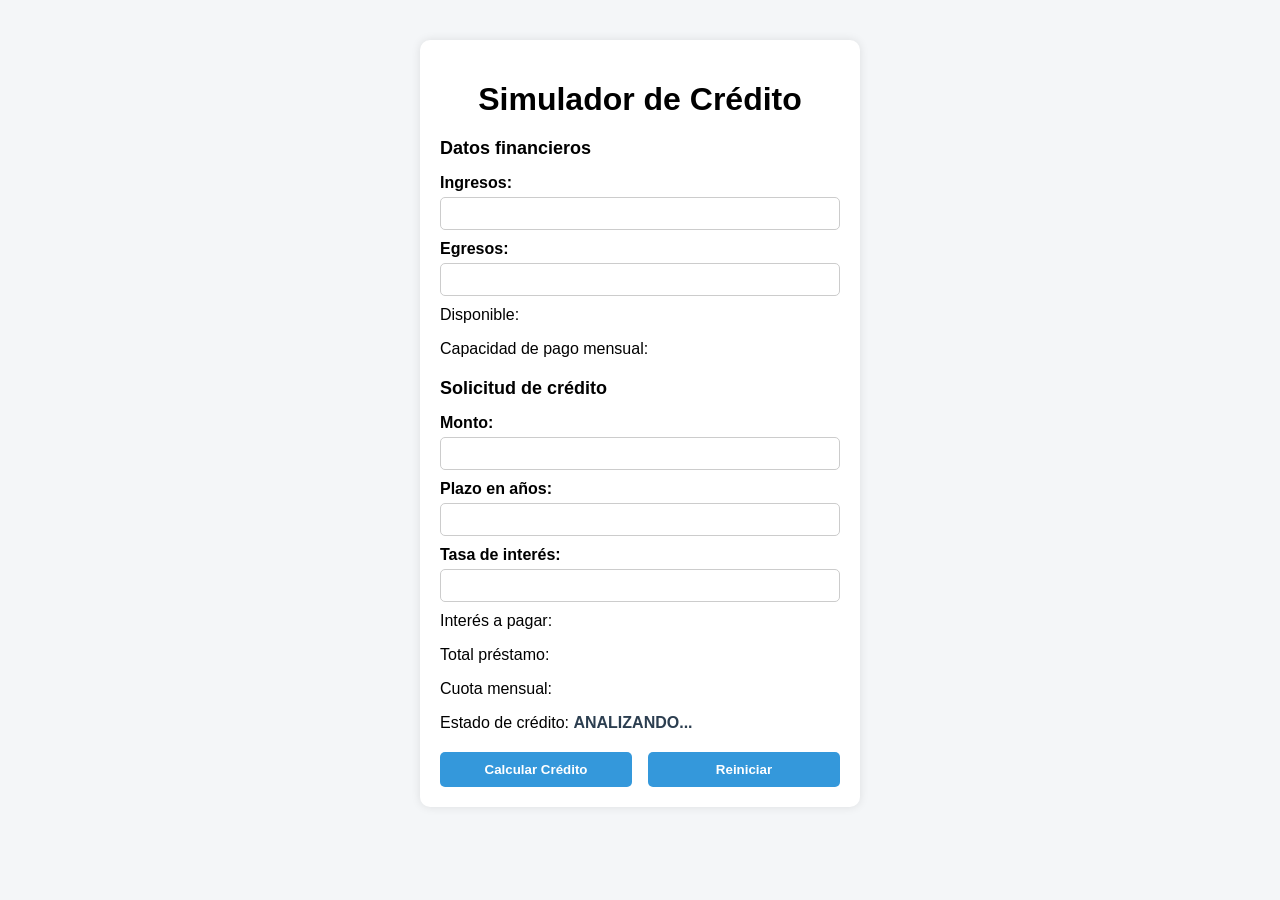
==== simulador.html @ 65541c9e "T2.P1.1 Archivos base" ====
<!DOCTYPE html>
<html lang="es">
<head>
    <meta charset="UTF-8">
    <meta name="viewport" content="width=device-width, initial-scale=1.0">
    <title>Simulador de Crédito</title>
    <link rel="stylesheet" href="simulador.css">
</head>
<body>

    <div class="container">
        <h1>Simulador de Crédito</h1>

        <h2>Datos financieros</h2>
        <label for="txtIngresos">Ingresos:</label>
        <input type="text" id="txtIngresos">

        <label for="txtEgresos">Egresos:</label>
        <input type="text" id="txtEgresos">

        <p>Disponible: <span id="spnDisponible"></span></p>
        <p>Capacidad de pago mensual: <span id="spnCapacidadPago"></span></p>

        <h2>Solicitud de crédito</h2>
        <label for="txtMonto">Monto:</label>
        <input type="text" id="txtMonto">

        <label for="txtPlazo">Plazo en años:</label>
        <input type="text" id="txtPlazo">

        <label for="txtTasaInteres">Tasa de interés:</label>
        <input type="text" id="txtTasaInteres">

        <p>Interés a pagar: <span id="spnInteresPagar"></span></p>
        <p>Total préstamo: <span id="spnTotalPrestamo"></span></p>
        <p>Cuota mensual: <span id="spnCuotaMensual"></span></p>
        <p>Estado de crédito: <span id="spnEstadoCredito">ANALIZANDO...</span></p>

        <div class="buttons">
            <button id="btnCalcularCredito">Calcular Crédito</button>
            <button id="btnReiniciar">Reiniciar</button>
        </div>
    </div>

</body>
</html>
---- simulador.css ----
body {
    font-family: Arial, sans-serif;
    background-color: #f4f6f8;
    margin: 0;
    padding: 0;
}

.container {
    width: 400px;
    margin: 40px auto;
    padding: 20px;
    background-color: white;
    border-radius: 10px;
    box-shadow: 0 0 10px rgba(0,0,0,0.1);
}

h1 {
    text-align: center;
    margin-bottom: 20px;
}

h2 {
    margin-top: 20px;
    font-size: 18px;
}

label {
    display: block;
    margin-top: 10px;
    font-weight: bold;
}

input {
    width: 100%;
    padding: 8px;
    margin-top: 5px;
    border-radius: 5px;
    border: 1px solid #ccc;
    box-sizing: border-box;
}

p {
    margin-top: 10px;
}

span {
    font-weight: bold;
    color: #2c3e50;
}

.buttons {
    margin-top: 20px;
    display: flex;
    justify-content: space-between;
}

button {
    width: 48%;
    padding: 10px;
    border: none;
    border-radius: 5px;
    background-color: #3498db;
    color: white;
    font-weight: bold;
    cursor: pointer;
}

button:hover {
    background-color: #2980b9;
}
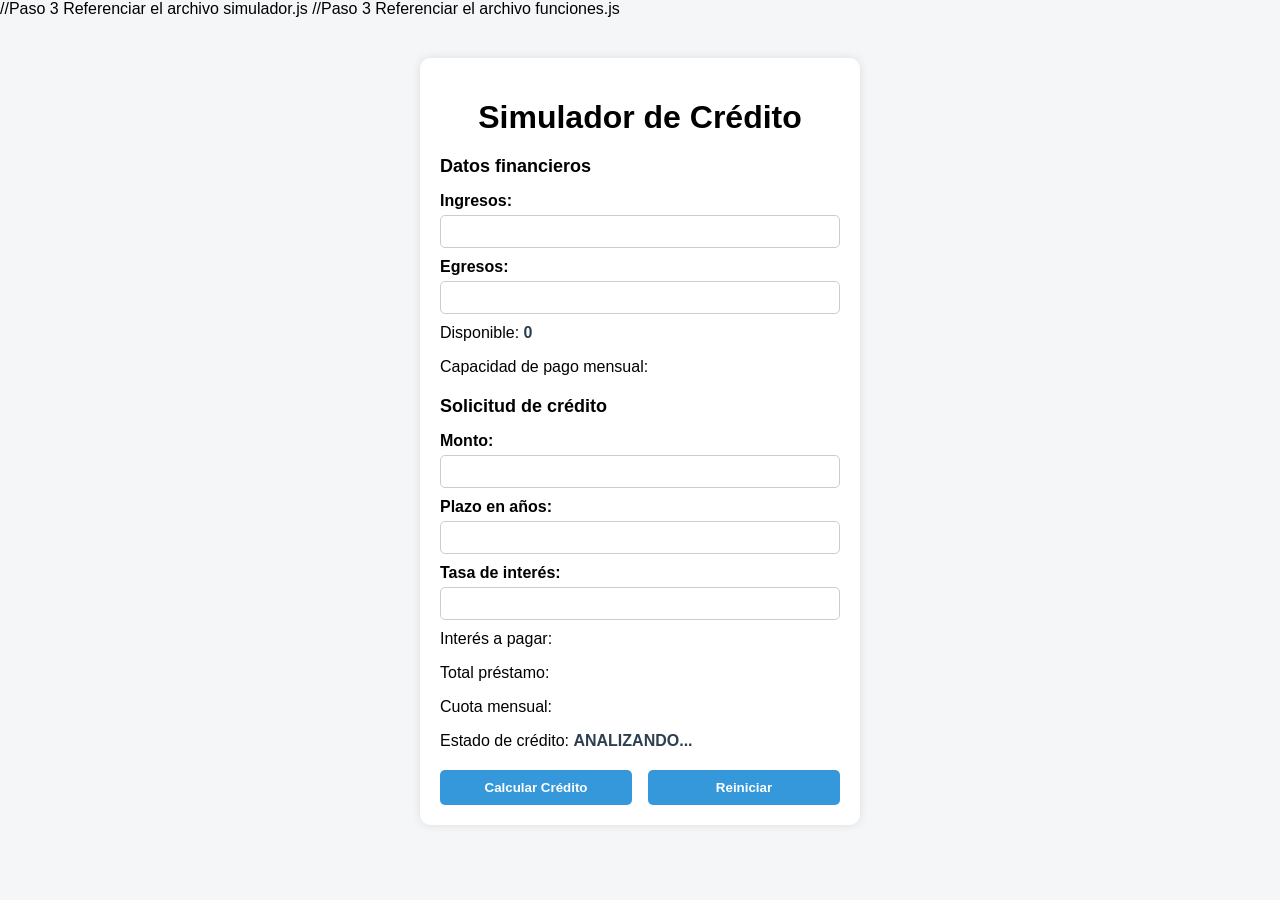
==== commit e9535d24: "T2.P1.2-5 Avance taller en clase" ====
--- a/simulador.html
+++ b/simulador.html
@@ -5,9 +5,12 @@
     <meta name="viewport" content="width=device-width, initial-scale=1.0">
     <title>Simulador de Crédito</title>
     <link rel="stylesheet" href="simulador.css">
+     <script src="simulador.js"></script> //Paso 3 Referenciar el archivo simulador.js
+    <script src="funciones.js"></script> //Paso 3 Referenciar el archivo funciones.js
+    <script type="module" src="simulador.js"></script>
 </head>
 <body>
-
+    
     <div class="container">
         <h1>Simulador de Crédito</h1>
 
@@ -18,7 +21,7 @@
         <label for="txtEgresos">Egresos:</label>
         <input type="text" id="txtEgresos">
 
-        <p>Disponible: <span id="spnDisponible"></span></p>
+        <p>Disponible: <span id="spnDisponible"> 0 </span></p>
         <p>Capacidad de pago mensual: <span id="spnCapacidadPago"></span></p>
 
         <h2>Solicitud de crédito</h2>
@@ -37,10 +40,10 @@
         <p>Estado de crédito: <span id="spnEstadoCredito">ANALIZANDO...</span></p>
 
         <div class="buttons">
-            <button id="btnCalcularCredito">Calcular Crédito</button>
+            <button id="btnCalcularCredito" onclick="calcular()">Calcular Crédito</button>
             <button id="btnReiniciar">Reiniciar</button>
         </div>
     </div>
-
+    
 </body>
 </html>
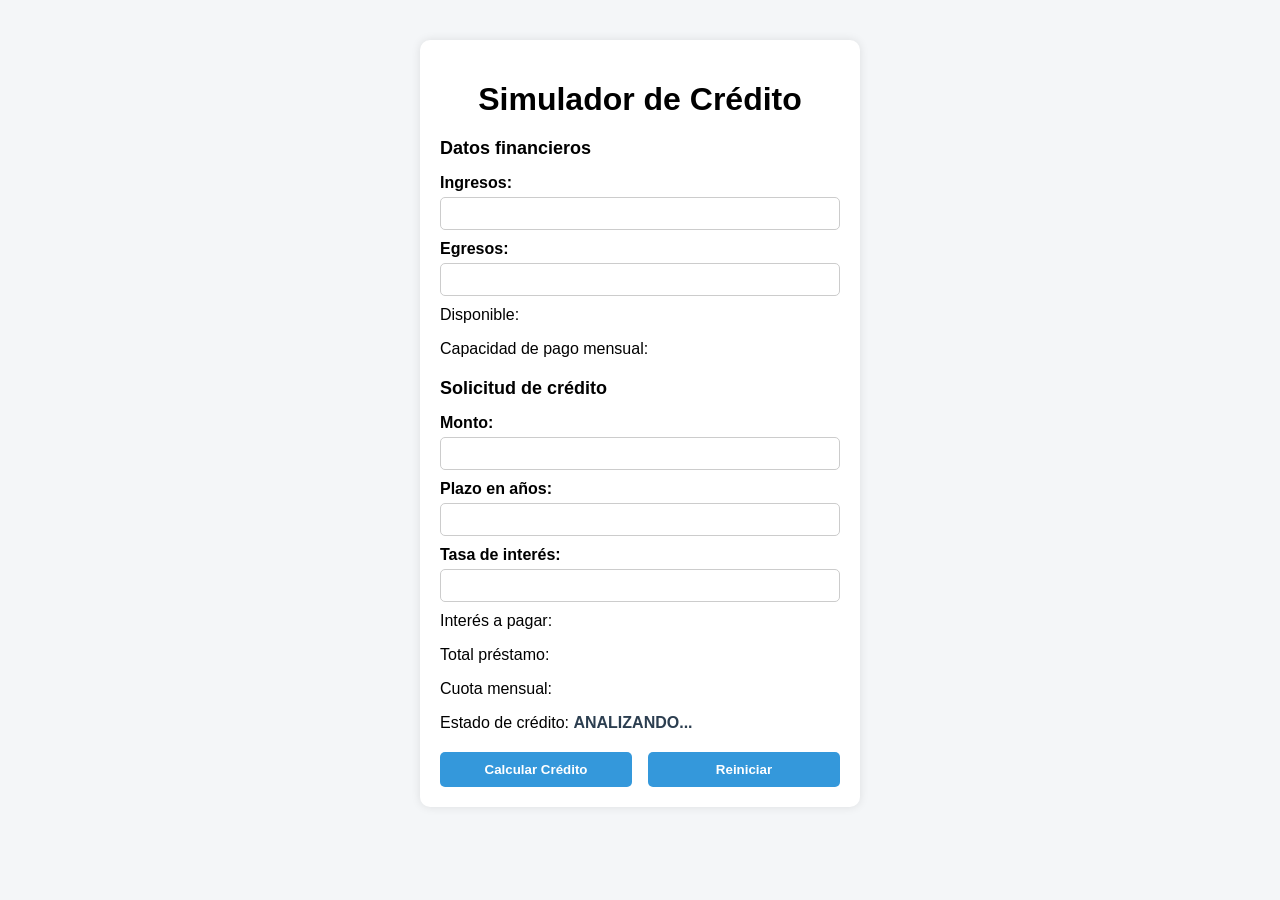
==== commit f78cad2a: "T2.P1.6-14 Completo taller/deber clase" ====
--- a/simulador.html
+++ b/simulador.html
@@ -1,49 +1,51 @@
 <!DOCTYPE html>
 <html lang="es">
+ 
 <head>
     <meta charset="UTF-8">
     <meta name="viewport" content="width=device-width, initial-scale=1.0">
     <title>Simulador de Crédito</title>
     <link rel="stylesheet" href="simulador.css">
-     <script src="simulador.js"></script> //Paso 3 Referenciar el archivo simulador.js
-    <script src="funciones.js"></script> //Paso 3 Referenciar el archivo funciones.js
-    <script type="module" src="simulador.js"></script>
+    <script src="funciones.js"></script>
+    <script src="simulador.js"></script>
 </head>
+ 
 <body>
-    
+ 
     <div class="container">
         <h1>Simulador de Crédito</h1>
-
+ 
         <h2>Datos financieros</h2>
         <label for="txtIngresos">Ingresos:</label>
         <input type="text" id="txtIngresos">
-
+ 
         <label for="txtEgresos">Egresos:</label>
         <input type="text" id="txtEgresos">
-
-        <p>Disponible: <span id="spnDisponible"> 0 </span></p>
+ 
+        <p>Disponible: <span id="spnDisponible"></span></p>
         <p>Capacidad de pago mensual: <span id="spnCapacidadPago"></span></p>
-
+ 
         <h2>Solicitud de crédito</h2>
         <label for="txtMonto">Monto:</label>
         <input type="text" id="txtMonto">
-
+ 
         <label for="txtPlazo">Plazo en años:</label>
         <input type="text" id="txtPlazo">
-
+ 
         <label for="txtTasaInteres">Tasa de interés:</label>
         <input type="text" id="txtTasaInteres">
-
+ 
         <p>Interés a pagar: <span id="spnInteresPagar"></span></p>
         <p>Total préstamo: <span id="spnTotalPrestamo"></span></p>
         <p>Cuota mensual: <span id="spnCuotaMensual"></span></p>
         <p>Estado de crédito: <span id="spnEstadoCredito">ANALIZANDO...</span></p>
-
+ 
         <div class="buttons">
             <button id="btnCalcularCredito" onclick="calcular()">Calcular Crédito</button>
             <button id="btnReiniciar">Reiniciar</button>
         </div>
     </div>
-    
+ 
 </body>
-</html>+ 
+</html>
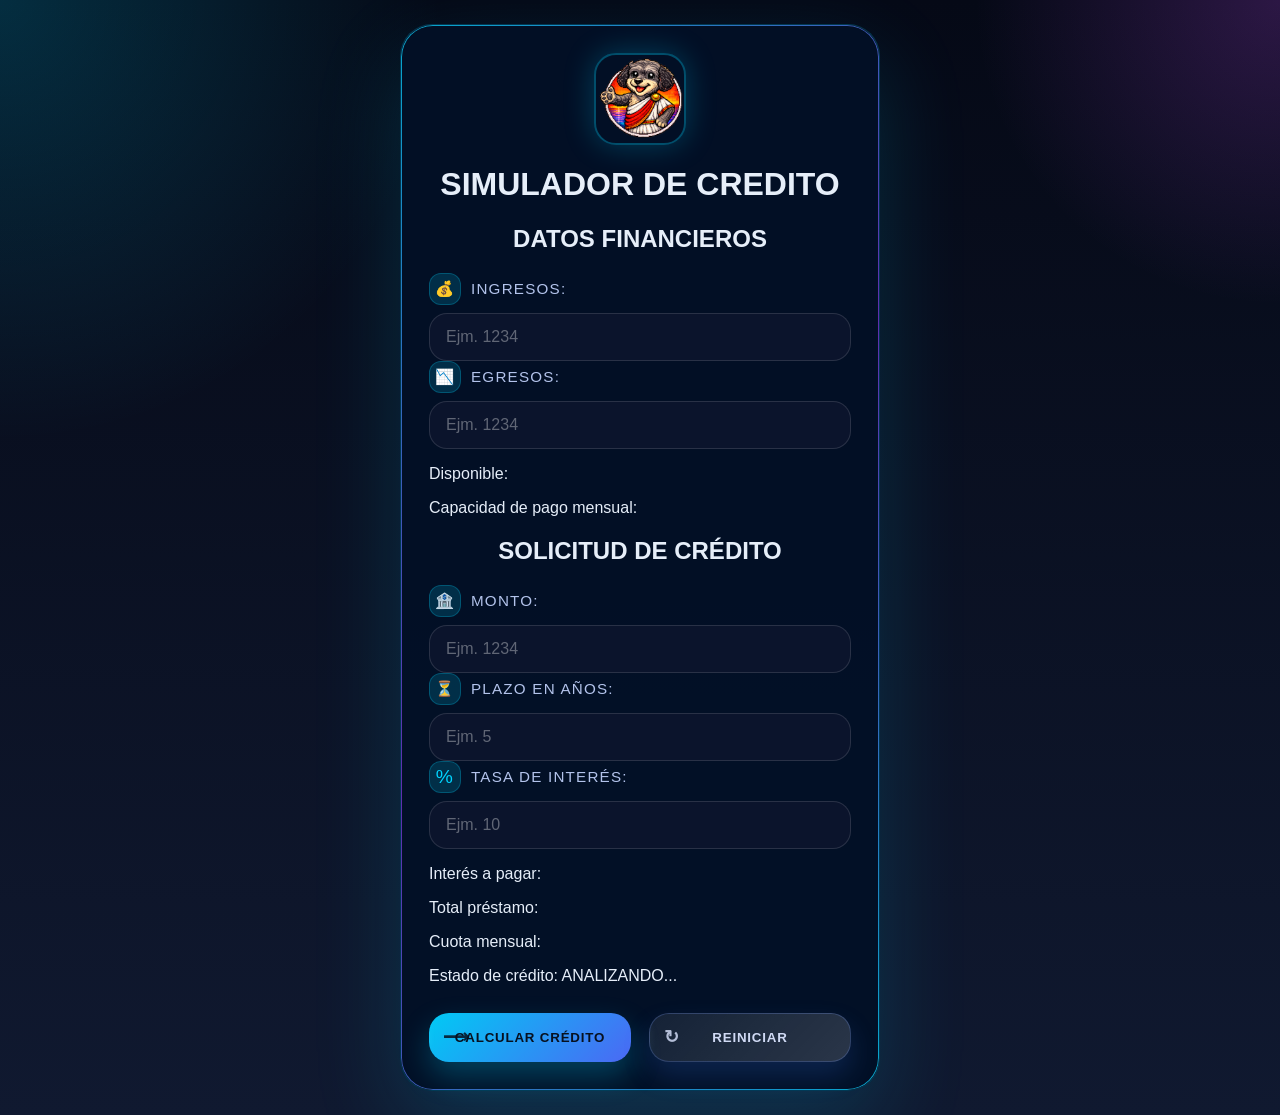
==== commit 764a8f55: "T2.P2 Interfaz grafica" ====
--- a/simulador.html
+++ b/simulador.html
@@ -11,29 +11,29 @@
 </head>
  
 <body>
+    <div class="container">
+        <img src="dog_bank.png" alt="Logo de la empresa" class="logo">
+        <h1>SIMULADOR DE CREDITO</h1>
  
-    <div class="container">
-        <h1>Simulador de Crédito</h1>
+        <h2>DATOS FINANCIEROS</h2>
+        <label for="txtIngresos"><span class="label-icon icon-ingresos"></span> Ingresos:</label>
+        <input type="text" id="txtIngresos" placeholder="Ejm. 1234">
  
-        <h2>Datos financieros</h2>
-        <label for="txtIngresos">Ingresos:</label>
-        <input type="text" id="txtIngresos">
- 
-        <label for="txtEgresos">Egresos:</label>
-        <input type="text" id="txtEgresos">
+        <label for="txtEgresos"><span class="label-icon icon-egresos"></span> Egresos:</label>
+        <input type="text" id="txtEgresos" placeholder="Ejm. 1234">
  
         <p>Disponible: <span id="spnDisponible"></span></p>
         <p>Capacidad de pago mensual: <span id="spnCapacidadPago"></span></p>
  
-        <h2>Solicitud de crédito</h2>
-        <label for="txtMonto">Monto:</label>
-        <input type="text" id="txtMonto">
+        <h2>SOLICITUD DE CRÉDITO</h2>
+        <label for="txtMonto"><span class="label-icon icon-monto"></span> Monto:</label>
+        <input type="text" id="txtMonto" placeholder="Ejm. 1234">
  
-        <label for="txtPlazo">Plazo en años:</label>
-        <input type="text" id="txtPlazo">
+        <label for="txtPlazo"><span class="label-icon icon-plazo"></span> Plazo en años:</label>
+        <input type="text" id="txtPlazo" placeholder="Ejm. 5">
  
-        <label for="txtTasaInteres">Tasa de interés:</label>
-        <input type="text" id="txtTasaInteres">
+        <label for="txtTasaInteres"><span class="label-icon icon-tasa"></span> Tasa de interés:</label>
+        <input type="text" id="txtTasaInteres" placeholder="Ejm. 10">
  
         <p>Interés a pagar: <span id="spnInteresPagar"></span></p>
         <p>Total préstamo: <span id="spnTotalPrestamo"></span></p>
@@ -42,10 +42,10 @@
  
         <div class="buttons">
             <button id="btnCalcularCredito" onclick="calcular()">Calcular Crédito</button>
-            <button id="btnReiniciar">Reiniciar</button>
+            <button id="btnReiniciar" onclick="reiniciar()">Reiniciar</button>
         </div>
     </div>
  
 </body>
  
-</html>
+</html>
--- a/simulador.css
+++ b/simulador.css
@@ -1,70 +1,532 @@
+* {
+    box-sizing: border-box;
+}
+
 body {
-    font-family: Arial, sans-serif;
-    background-color: #f4f6f8;
     margin: 0;
-    padding: 0;
+    min-height: 100vh;
+    display: flex;
+    align-items: center;
+    justify-content: center;
+    padding: 24px;
+    font-family: 'Inter', Arial, sans-serif;
+    background: radial-gradient(circle at top left, rgba(0, 212, 255, 0.18), transparent 26%),
+                radial-gradient(circle at top right, rgba(201, 79, 255, 0.2), transparent 18%),
+                linear-gradient(180deg, #050916 0%, #101930 100%);
+    color: #e6eef9;
+}
+
+.page-shell {
+    width: min(1100px, calc(100% - 32px));
+    margin: 0 auto;
+    padding: 28px 0 42px;
 }
 
 .container {
-    width: 400px;
-    margin: 40px auto;
-    padding: 20px;
-    background-color: white;
-    border-radius: 10px;
-    box-shadow: 0 0 10px rgba(0,0,0,0.1);
-}
-
-h1 {
+    width: min(480px, 100%);
+    margin: 0 auto;
+}
+
+.container > h1,
+.container > h2 {
     text-align: center;
-    margin-bottom: 20px;
-}
-
-h2 {
-    margin-top: 20px;
-    font-size: 18px;
+}
+
+.hero {
+    display: grid;
+    grid-template-columns: 1.5fr 1fr;
+    gap: 26px;
+    align-items: center;
+    padding: 24px 28px;
+    margin-bottom: 28px;
+    border: 1px solid rgba(255,255,255,0.08);
+    background: rgba(255,255,255,0.04);
+    border-radius: 30px;
+    backdrop-filter: blur(16px);
+    box-shadow: 0 32px 80px rgba(0, 0, 0, 0.35);
+}
+
+.hero-copy {
+    max-width: 620px;
+}
+
+.eyebrow {
+    display: inline-block;
+    padding: 6px 14px;
+    background: rgba(0, 212, 255, 0.18);
+    border-radius: 999px;
+    color: #00d4ff;
+    letter-spacing: 0.14em;
+    text-transform: uppercase;
+    font-size: 0.78rem;
+    margin-bottom: 16px;
+}
+
+.hero h1 {
+    margin: 0;
+    font-size: clamp(2.2rem, 3vw, 3.4rem);
+    line-height: 1.03;
+    letter-spacing: -0.04em;
+    background: linear-gradient(90deg, #85e9ff, #8d6bff);
+    -webkit-background-clip: text;
+    -webkit-text-fill-color: transparent;
+}
+
+.hero p {
+    max-width: 600px;
+    margin-top: 18px;
+    font-size: 1rem;
+    line-height: 1.8;
+    color: #cbd6f1;
+}
+
+.hero-visual {
+    display: flex;
+    justify-content: center;
+    align-items: center;
+}
+
+.hero-visual img {
+    width: 130px;
+    height: 130px;
+    border-radius: 28px;
+    padding: 18px;
+    background: linear-gradient(180deg, rgba(0,212,255,0.18), rgba(255,255,255,0.08));
+    box-shadow: 0 28px 50px rgba(0, 212, 255, 0.22);
+}
+
+.container {
+    position: relative;
+    background: rgba(3, 16, 38, 0.95);
+    border-radius: 32px;
+    border: 1px solid rgba(0, 212, 255, 0.2);
+    box-shadow: 0 32px 90px rgba(0, 212, 255, 0.16), inset 0 0 0 1px rgba(255,255,255,0.08);
+    padding: 28px;
+}
+
+.container::before {
+    content: '';
+    position: absolute;
+    inset: 0;
+    border-radius: 32px;
+    padding: 1px;
+    background: linear-gradient(135deg, rgba(0,212,255,0.75), rgba(145,53,255,0.6), rgba(0,212,255,0.75));
+    -webkit-mask: linear-gradient(#fff 0 0) content-box, linear-gradient(#fff 0 0);
+    -webkit-mask-composite: destination-out;
+    mask-composite: exclude;
+    pointer-events: none;
+}
+
+.panel {
+    position: relative;
+    background: rgba(6, 20, 46, 0.92);
+    border-radius: 28px;
+    border: 1px solid rgba(0, 212, 255, 0.22);
+    padding: 24px;
+    margin-bottom: 22px;
+    overflow: hidden;
+    box-shadow: 0 0 0 1px rgba(255,255,255,0.04), 0 18px 50px rgba(1, 58, 112, 0.32);
+}
+
+.panel::after {
+    content: '';
+    position: absolute;
+    inset: 0;
+    border-radius: 28px;
+    padding: 1px;
+    background: linear-gradient(135deg, rgba(0,212,255,0.6), rgba(108,65,255,0.45), rgba(0,212,255,0.6));
+    -webkit-mask: linear-gradient(#fff 0 0) content-box, linear-gradient(#fff 0 0);
+    -webkit-mask-composite: destination-out;
+    mask-composite: exclude;
+    pointer-events: none;
+}
+
+.panel h2,
+.panel h1 {
+    position: relative;
+    z-index: 1;
+}
+
+.logo {
+    display: block;
+    width: 92px;
+    height: 92px;
+    margin: 0 auto 16px;
+    border-radius: 22px;
+    object-fit: cover;
+    border: 2px solid rgba(0,212,255,0.32);
+    box-shadow: 0 0 30px rgba(0, 212, 255, 0.25);
+}
+
+.panel-top {
+    text-align: center;
+    padding-bottom: 30px;
+}
+
+.panel-top h1 {
+    margin: 0 auto;
+    text-align: center;
+}
+
+.panel-group {
+    padding-bottom: 24px;
+}
+
+.panel-group h2 {
+    text-align: center;
+}
+
+.card {
+    position: relative;
+    background: rgba(6, 20, 46, 0.92);
+    border-radius: 26px;
+    border: 1px solid rgba(0, 212, 255, 0.18);
+    padding: 24px;
+    backdrop-filter: blur(14px);
+    box-shadow: 0 0 0 1px rgba(255,255,255,0.04), 0 18px 50px rgba(1, 58, 112, 0.32);
+}
+
+.card::after {
+    content: '';
+    position: absolute;
+    inset: 0;
+    border-radius: 26px;
+    padding: 1px;
+    background: linear-gradient(135deg, rgba(0,212,255,0.5), rgba(108,65,255,0.5), rgba(0,212,255,0.5));
+    -webkit-mask: linear-gradient(#fff 0 0) content-box, linear-gradient(#fff 0 0);
+    -webkit-mask-composite: destination-out;
+    mask-composite: exclude;
+    pointer-events: none;
+}
+
+.panel h2 {
+    margin-top: 0;
+    margin-bottom: 18px;
+    color: #eef3ff;
+    font-size: 1.05rem;
+    letter-spacing: 0.02em;
 }
 
 label {
+    display: inline-flex;
+    align-items: center;
+    gap: 10px;
+    margin-top: 0;
+    margin-bottom: 8px;
+    color: #b3c3eb;
+    font-size: 0.95rem;
+    text-transform: uppercase;
+    letter-spacing: 0.08em;
+}
+
+.field-row {
+    display: grid;
+    gap: 8px;
+    margin-top: 18px;
+}
+
+.label-icon {
+    display: grid;
+    place-items: center;
+    width: 32px;
+    height: 32px;
+    border-radius: 12px;
+    background: rgba(0, 212, 255, 0.16);
+    color: #00d4ff;
+    font-size: 0.95rem;
+    border: 1px solid rgba(0, 212, 255, 0.24);
+}
+
+.preview-value {
+    text-align: right;
+}
+
+.preview-value small {
     display: block;
-    margin-top: 10px;
-    font-weight: bold;
+    margin-top: 4px;
+    color: rgba(255,255,255,0.55);
+    font-size: 0.75rem;
+    letter-spacing: 0.04em;
 }
 
 input {
     width: 100%;
-    padding: 8px;
-    margin-top: 5px;
-    border-radius: 5px;
-    border: 1px solid #ccc;
-    box-sizing: border-box;
-}
-
-p {
+    padding: 14px 16px;
+    border-radius: 18px;
+    border: 1px solid rgba(255,255,255,0.12);
+    background: rgba(13, 22, 46, 0.9);
+    color: #eef3ff;
+    font-size: 1rem;
+    outline: none;
+    transition: border-color 0.2s ease, box-shadow 0.2s ease;
+}
+
+.input-group {
+    display: flex;
+    align-items: center;
+    gap: 12px;
     margin-top: 10px;
 }
 
-span {
-    font-weight: bold;
-    color: #2c3e50;
+.input-icon {
+    display: grid;
+    place-items: center;
+    width: 44px;
+    height: 44px;
+    border-radius: 16px;
+    background: rgba(0, 212, 255, 0.14);
+    color: #00d4ff;
+    font-size: 1.1rem;
+    border: 1px solid rgba(0, 212, 255, 0.28);
+    flex-shrink: 0;
+}
+
+.icon-ingresos::before { content: '💰'; }
+.icon-egresos::before { content: '📉'; }
+.icon-monto::before { content: '🏦'; }
+.icon-plazo::before { content: '⏳'; }
+.icon-tasa::before { content: '%'; font-size: 1.2rem; }
+
+.preview-block {
+    display: grid;
+    gap: 16px;
+    margin: 18px 0 24px;
+}
+
+.preview-card {
+    border-radius: 22px;
+    padding: 18px;
+    background: rgba(255,255,255,0.04);
+    border: 1px solid rgba(0, 212, 255, 0.18);
+    box-shadow: 0 12px 30px rgba(0, 212, 255, 0.12);
+}
+
+.preview-card h3 {
+    margin: 0 0 12px;
+    color: #c5e3ff;
+    font-size: 0.95rem;
+    letter-spacing: 0.08em;
+    text-transform: uppercase;
+}
+
+.preview-row {
+    display: flex;
+    justify-content: space-between;
+    gap: 12px;
+    padding: 12px 0;
+    border-bottom: 1px solid rgba(255,255,255,0.08);
+}
+
+.preview-row:last-child {
+    border-bottom: none;
+}
+
+.preview-row span {
+    color: #aec6ff;
+    font-size: 0.95rem;
+}
+
+.preview-row strong {
+    color: #f8fcff;
+}
+
+.input-group {
+    display: flex;
+    align-items: center;
+    gap: 12px;
+    margin-top: 10px;
+}
+
+.input-icon {
+    display: grid;
+    place-items: center;
+    width: 44px;
+    height: 44px;
+    border-radius: 16px;
+    background: rgba(0, 212, 255, 0.14);
+    color: #00d4ff;
+    font-size: 1.1rem;
+    border: 1px solid rgba(0, 212, 255, 0.28);
+    flex-shrink: 0;
+}
+
+.icon-ingresos::before { content: '💰'; }
+.icon-egresos::before { content: '📉'; }
+.icon-monto::before { content: '🏦'; }
+.icon-plazo::before { content: '⏳'; }
+.icon-tasa::before { content: '%'; font-size: 1.2rem; }
+
+.preview-block {
+    display: grid;
+    gap: 16px;
+    margin: 18px 0 24px;
+}
+
+.preview-card {
+    border-radius: 22px;
+    padding: 18px;
+    background: rgba(255,255,255,0.04);
+    border: 1px solid rgba(0, 212, 255, 0.18);
+    box-shadow: 0 12px 30px rgba(0, 212, 255, 0.12);
+}
+
+.preview-card h3 {
+    margin: 0 0 12px;
+    color: #c5e3ff;
+    font-size: 0.95rem;
+    letter-spacing: 0.08em;
+    text-transform: uppercase;
+}
+
+.preview-row {
+    display: flex;
+    justify-content: space-between;
+    gap: 12px;
+    padding: 12px 0;
+    border-bottom: 1px solid rgba(255,255,255,0.08);
+}
+
+.preview-row:last-child {
+    border-bottom: none;
+}
+
+.preview-row span {
+    color: #aec6ff;
+    font-size: 0.95rem;
+}
+
+.preview-row strong {
+    color: #f8fcff;
+}
+
+input::placeholder {
+    color: rgba(255,255,255,0.35);
+}
+
+input:focus {
+    border-color: rgba(0, 212, 255, 0.75);
+    box-shadow: 0 0 0 4px rgba(0, 212, 255, 0.12);
+}
+
+.result-row,
+.status-row {
+    display: flex;
+    justify-content: space-between;
+    align-items: center;
+    margin-top: 18px;
+    padding: 14px 18px;
+    border-radius: 18px;
+    background: rgba(10, 24, 54, 0.88);
+    border: 1px solid rgba(0, 212, 255, 0.18);
+    box-shadow: 0 0 20px rgba(0, 212, 255, 0.12);
+}
+
+.result-row span,
+.status-row span {
+    color: #aec6ff;
+    font-size: 0.95rem;
+}
+
+.result-row strong,
+.status-row strong {
+    color: #f8fcff;
+    font-size: 1rem;
 }
 
 .buttons {
-    margin-top: 20px;
-    display: flex;
-    justify-content: space-between;
+    margin-top: 28px;
+    display: flex;
+    gap: 18px;
+    justify-content: center;
+    flex-wrap: wrap;
 }
 
 button {
-    width: 48%;
-    padding: 10px;
+    position: relative;
+    flex: 1 1 180px;
+    padding: 16px 0;
     border: none;
-    border-radius: 5px;
-    background-color: #3498db;
-    color: white;
-    font-weight: bold;
+    border-radius: 20px;
+    background: linear-gradient(135deg, rgba(0,212,255,0.95), rgba(79,109,255,0.95));
+    color: #07101f;
+    font-weight: 800;
+    letter-spacing: 0.06em;
+    text-transform: uppercase;
     cursor: pointer;
+    overflow: hidden;
+    transition: transform 0.2s ease, box-shadow 0.25s ease;
+    box-shadow: 0 14px 30px rgba(0, 212, 255, 0.25);
+}
+
+button::before {
+    content: '⟶';
+    position: absolute;
+    left: 14px;
+    top: 50%;
+    transform: translateY(-50%);
+    font-size: 1.1rem;
+    opacity: 0.85;
+    transition: transform 0.2s ease, opacity 0.2s ease;
+}
+
+button#btnReiniciar::before {
+    content: '↻';
 }
 
 button:hover {
-    background-color: #2980b9;
+    transform: translateY(-3px);
+    box-shadow: 0 24px 60px rgba(0, 212, 255, 0.35);
+}
+
+button:hover::before {
+    transform: translateY(-50%) translateX(4px);
+    opacity: 1;
+}
+
+button:active {
+    transform: translateY(0px);
+    box-shadow: 0 12px 28px rgba(0, 212, 255, 0.22);
+}
+
+button#btnReiniciar {
+    background: linear-gradient(135deg, rgba(255,255,255,0.08), rgba(255,255,255,0.16));
+    color: #d0daf4;
+    border: 1px solid rgba(120, 157, 255, 0.24);
+    box-shadow: 0 14px 28px rgba(61, 125, 255, 0.18);
+}
+
+button#btnReiniciar:hover {
+    box-shadow: 0 24px 60px rgba(255, 255, 255, 0.18);
+}
+
+button#btnReiniciar:active {
+    box-shadow: 0 12px 26px rgba(255, 255, 255, 0.12);
+}
+
+button::after {
+    content: '';
+    position: absolute;
+    inset: 0;
+    border-radius: 20px;
+    background: linear-gradient(90deg, rgba(255,255,255,0.24), transparent, rgba(255,255,255,0.12));
+    opacity: 0.5;
+    pointer-events: none;
+    filter: blur(5px);
+    transform: translateX(-100%);
+    transition: transform 0.45s ease;
+}
+
+button:hover::after {
+    transform: translateX(0);
+}
+
+@media (max-width: 860px) {
+    .hero {
+        grid-template-columns: 1fr;
+        text-align: center;
+    }
+
+    .grid {
+        grid-template-columns: 1fr;
+    }
 }
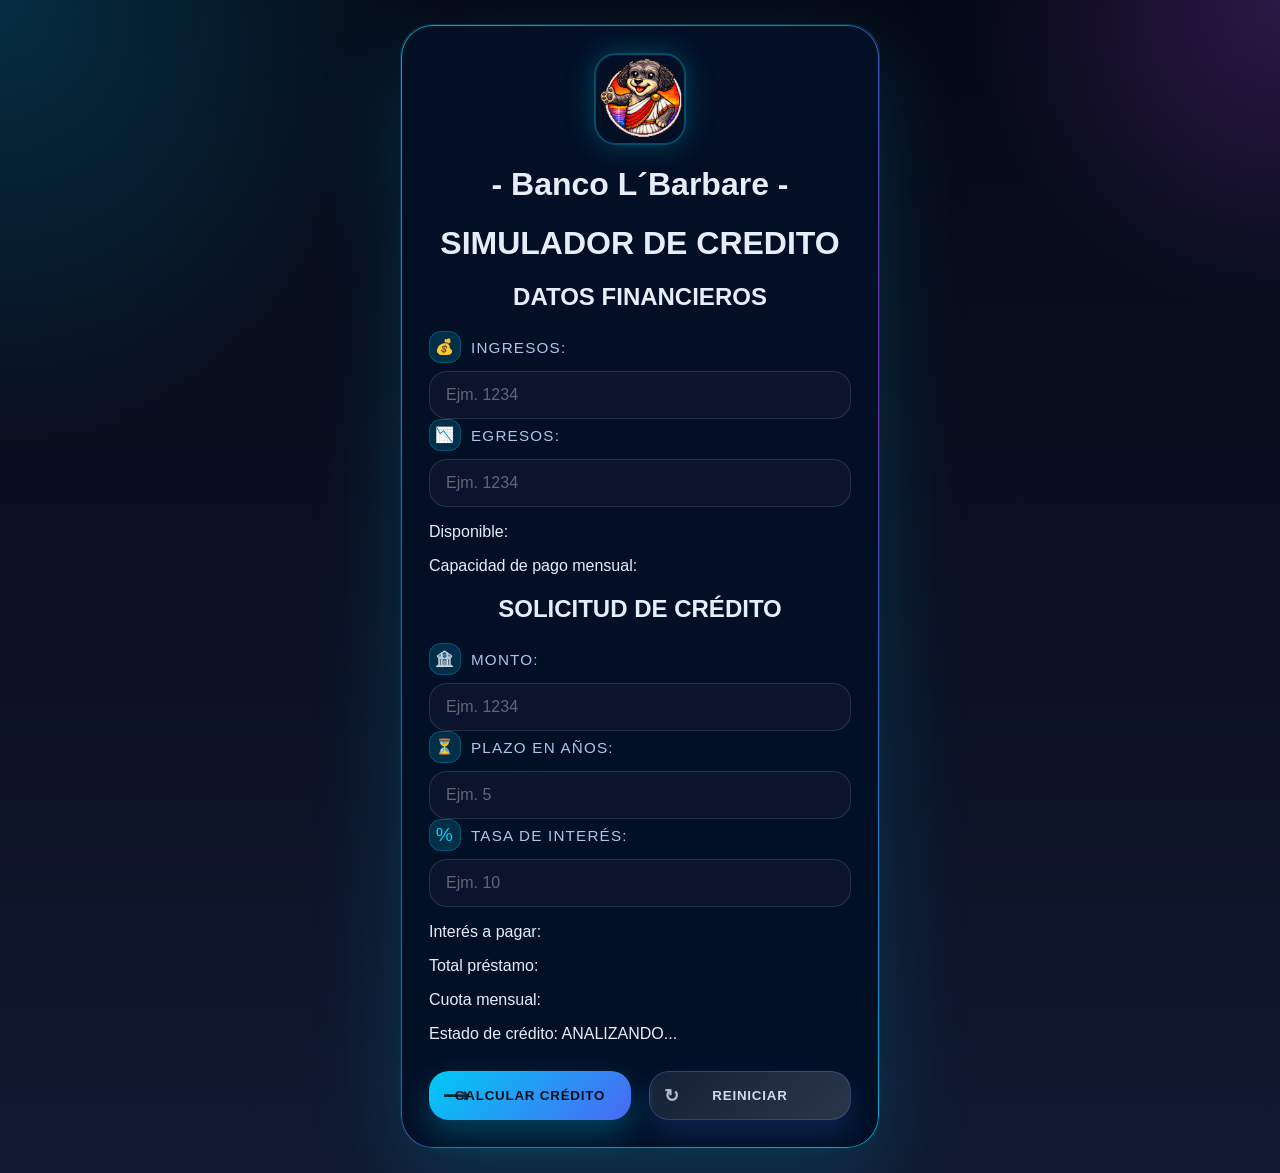
==== commit 2928f391: "T2.P2 VF VERCEL" ====
--- a/simulador.html
+++ b/simulador.html
@@ -13,6 +13,7 @@
 <body>
     <div class="container">
         <img src="dog_bank.png" alt="Logo de la empresa" class="logo">
+        <h1>- Banco L´Barbare -</h1>
         <h1>SIMULADOR DE CREDITO</h1>
  
         <h2>DATOS FINANCIEROS</h2>
